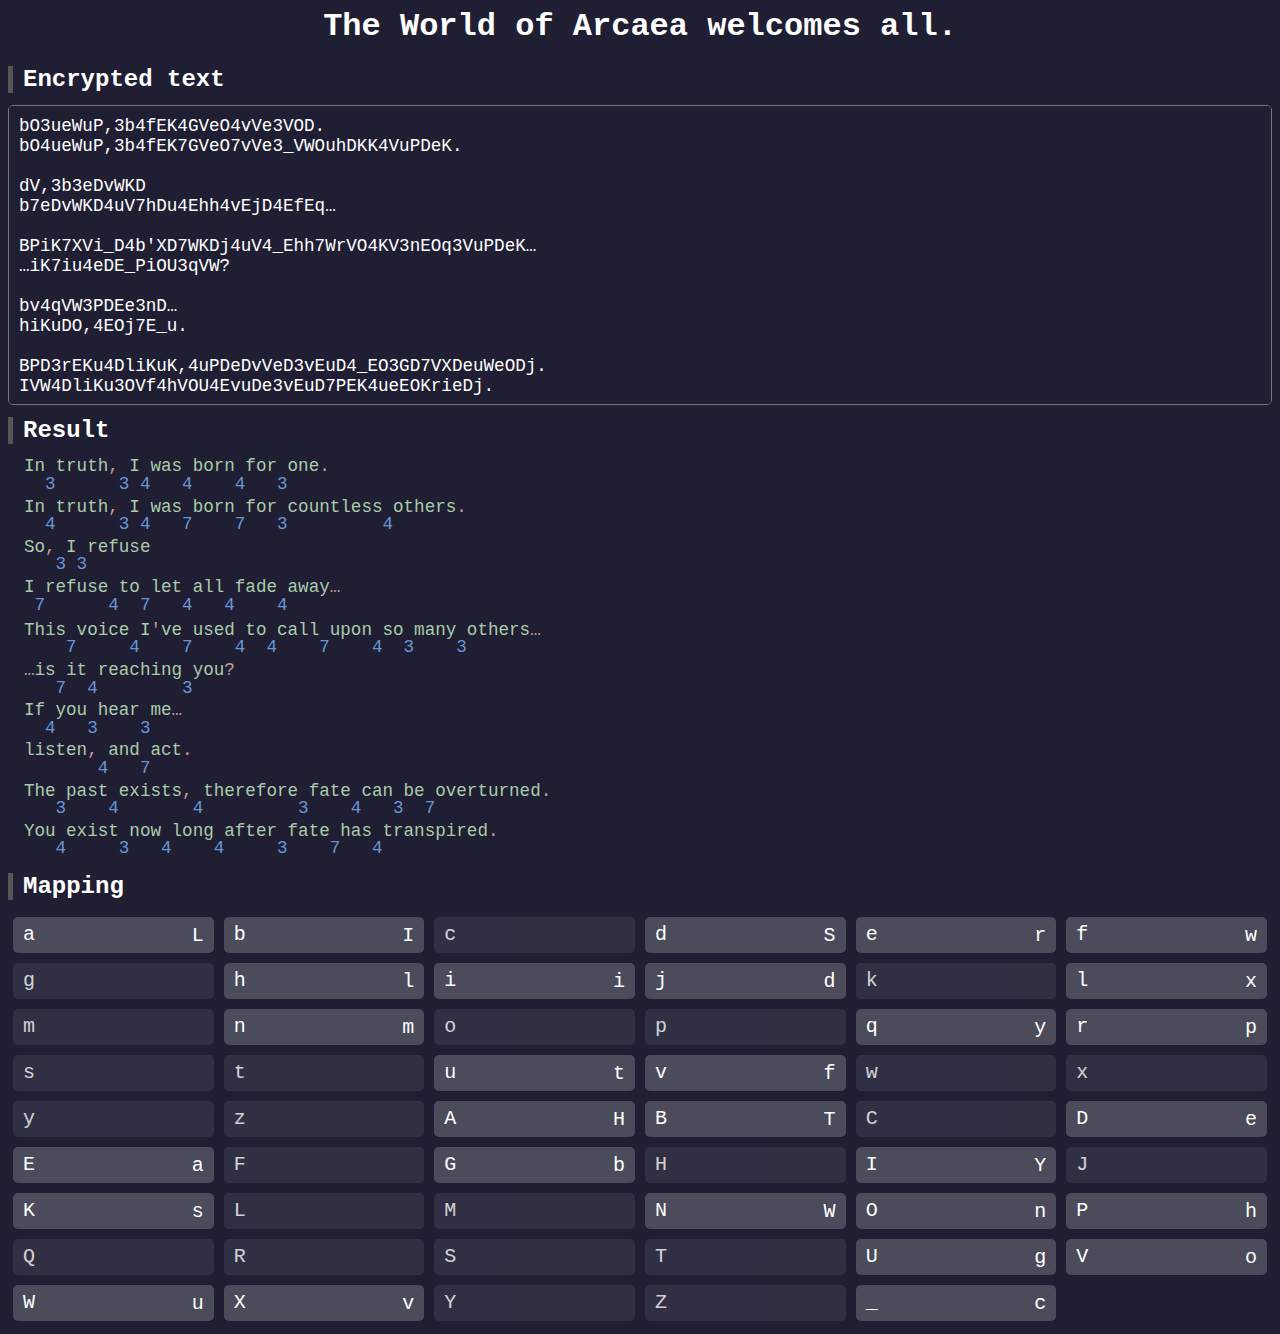
==== index.html @ c0f3c6b8 "Add files via upload" ====
<html>
  <head>
    <link rel="stylesheet" type="text/css" href="index.css">
    <title>The World of Arcaea welcomes all.</title>
  </head>
  <body>
    <div style='text-align: center;'>
      <h1>The World of Arcaea welcomes all.</h1>
    </div>
    <div class='quote'>
      Encrypted text
    </div>
    <textarea spellcheck="false" autocapitalize="off" autocomplete="off" autocorrect="off" class='mono' style='height: 300px'>bO3ueWuP,3b4fEK4GVeO4vVe3VOD.
bO4ueWuP,3b4fEK7GVeO7vVe3_VWOuhDKK4VuPDeK.

dV,3b3eDvWKD
b7eDvWKD4uV7hDu4Ehh4vEjD4EfEq…

BPiK7XVi_D4b'XD7WKDj4uV4_Ehh7WrVO4KV3nEOq3VuPDeK… 
…iK7iu4eDE_PiOU3qVW?

bv4qVW3PDEe3nD…
hiKuDO,4EOj7E_u.

BPD3rEKu4DliKuK,4uPDeDvVeD3vEuD4_EO3GD7VXDeuWeODj.
IVW4DliKu3OVf4hVOU4EvuDe3vEuD7PEK4ueEOKrieDj.</textarea>
    <div class='quote'>
      Result
    </div>
    <div class='box'>
      <div class='result mono'>
        
      </div>
    </div>
    <div class='quote'>
      Mapping
    </div>
    <div class='map mono'>
    </div>
    <script type="text/javascript" src="index.js" ></script>
  </body>
</html>
---- index.css ----
* {
  font-family: Consolas, Monaco, Lucida Console, Liberation Mono, DejaVu Sans Mono, Bitstream Vera Sans Mono, Courier New, monospace;
}

body {
  background: #1f1e33;
  color: white;
}

.mono, .mono * {
  font-family: Consolas, Monaco, Lucida Console, Liberation Mono, DejaVu Sans Mono, Bitstream Vera Sans Mono, Courier New, monospace;
}

.quote {
  box-sizing: border-box;
  border-left: 5px solid #555;
  padding-left: 10px;
  font-size: 1.5em;
  margin: 0.5em 0;
  font-weight: bold;
}

textarea {
  width: 100%;
  min-height: 1em;
  max-height: 300px;
  background: inherit;
  border: 1px solid #777;
  color: inherit;
  padding: 10px;
  resize: none;
  border-radius: 5px;
  font-size: 1.1em;
}

.box {
  overflow-x: scroll;
  overflow-y: hidden;
  min-width: 100%;
  max-width: 100%;
}

.result {
  min-width: 100%;
  box-sizing: border-box;
  padding-left: 15px;
}

.result > div {
  white-space: nowrap;
}

.result span {
  display: inline-block;
  font-size: 1.1em;
  height: 1em;
  width: 0.5em;
  margin: 0 0.05em;
}

span.match {
  color: #aca;
}

span.wrong {
  color: #c99;
}

span.unknown {
  color: #999;
}

span.number {
  color: #7db8ffcc;
}

.map {
  display: flex;
  align-content: flex-start;
  flex-flow: row wrap;
}

.map .item {
  height: 36px;
  padding: 8px 10px;
  box-sizing: border-box;
  margin: 5px;
  border-radius: 5px;
  background: rgba(255, 255, 255, 0.2);
  flex: 0 0 var(--item-percent);
  font-size: 20px;
  line-height: 20px;
  position: relative;
  transition: background 0.2s;
}

.item.blank {
  opacity: 0.8;
  background: rgba(255, 255, 255, 0.1);
}

.item.warn {
  background: rgb(255 203 102 / 50%);
}

.item.changed {
  background: rgb(96 255 54 / 40%);
}

.item input {
  position: absolute;
  right: 10px;
  top: 7px;
  background: transparent;
  width: 1em;
  text-align: right;
  font-size: inherit;
  color: white;
  border: 0;
  padding: 0;
}


::-webkit-scrollbar{
  width: 8px;
  height: 8px;
}
::-webkit-scrollbar-thumb{
  border-radius: 4px;
}
::-webkit-scrollbar-corner{
  display: none;
}
::-webkit-scrollbar{
  transition: 0.3s;
}

*::-webkit-scrollbar:hover{
  background-color: #333;
}
*::-webkit-scrollbar-thumb{
  background-color: #555;
}
* {
  scrollbar-color: #555 #333;
  scrollbar-width: thin;
}
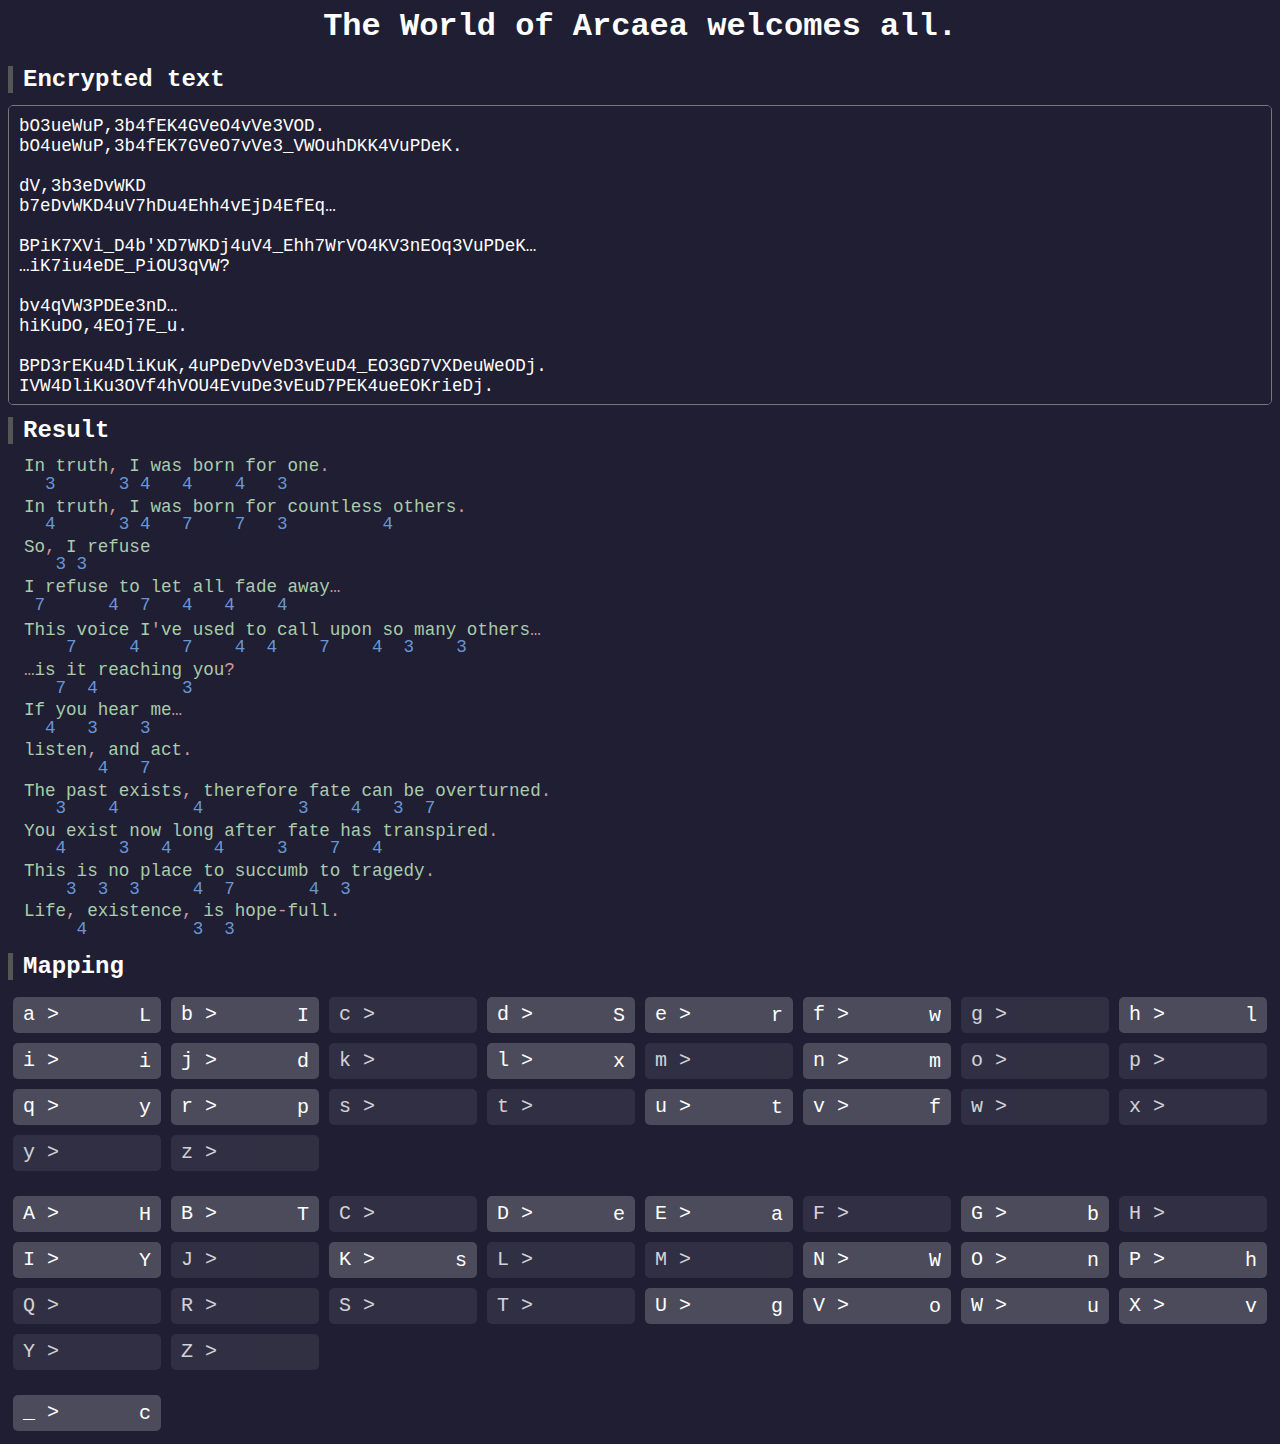
==== commit 63f55382: "Add files via upload" ====
--- a/index.html
+++ b/index.html
@@ -23,7 +23,10 @@
 hiKuDO,4EOj7E_u.
 
 BPD3rEKu4DliKuK,4uPDeDvVeD3vEuD4_EO3GD7VXDeuWeODj.
-IVW4DliKu3OVf4hVOU4EvuDe3vEuD7PEK4ueEOKrieDj.</textarea>
+IVW4DliKu3OVf4hVOU4EvuDe3vEuD7PEK4ueEOKrieDj.
+
+BPiK3iK3OV3rhE_D4uV7KW__WnG4uV3ueEUDjq.
+aivD,4DliKuDO_D,3iK3PVrD-vWhh.</textarea>
     <div class='quote'>
       Result
     </div>
--- a/index.css
+++ b/index.css
@@ -74,7 +74,7 @@
   color: #7db8ffcc;
 }
 
-.map {
+.map > div {
   display: flex;
   align-content: flex-start;
   flex-flow: row wrap;
@@ -115,7 +115,7 @@
   width: 1em;
   text-align: right;
   font-size: inherit;
-  color: white;
+  color: inherit;
   border: 0;
   padding: 0;
 }
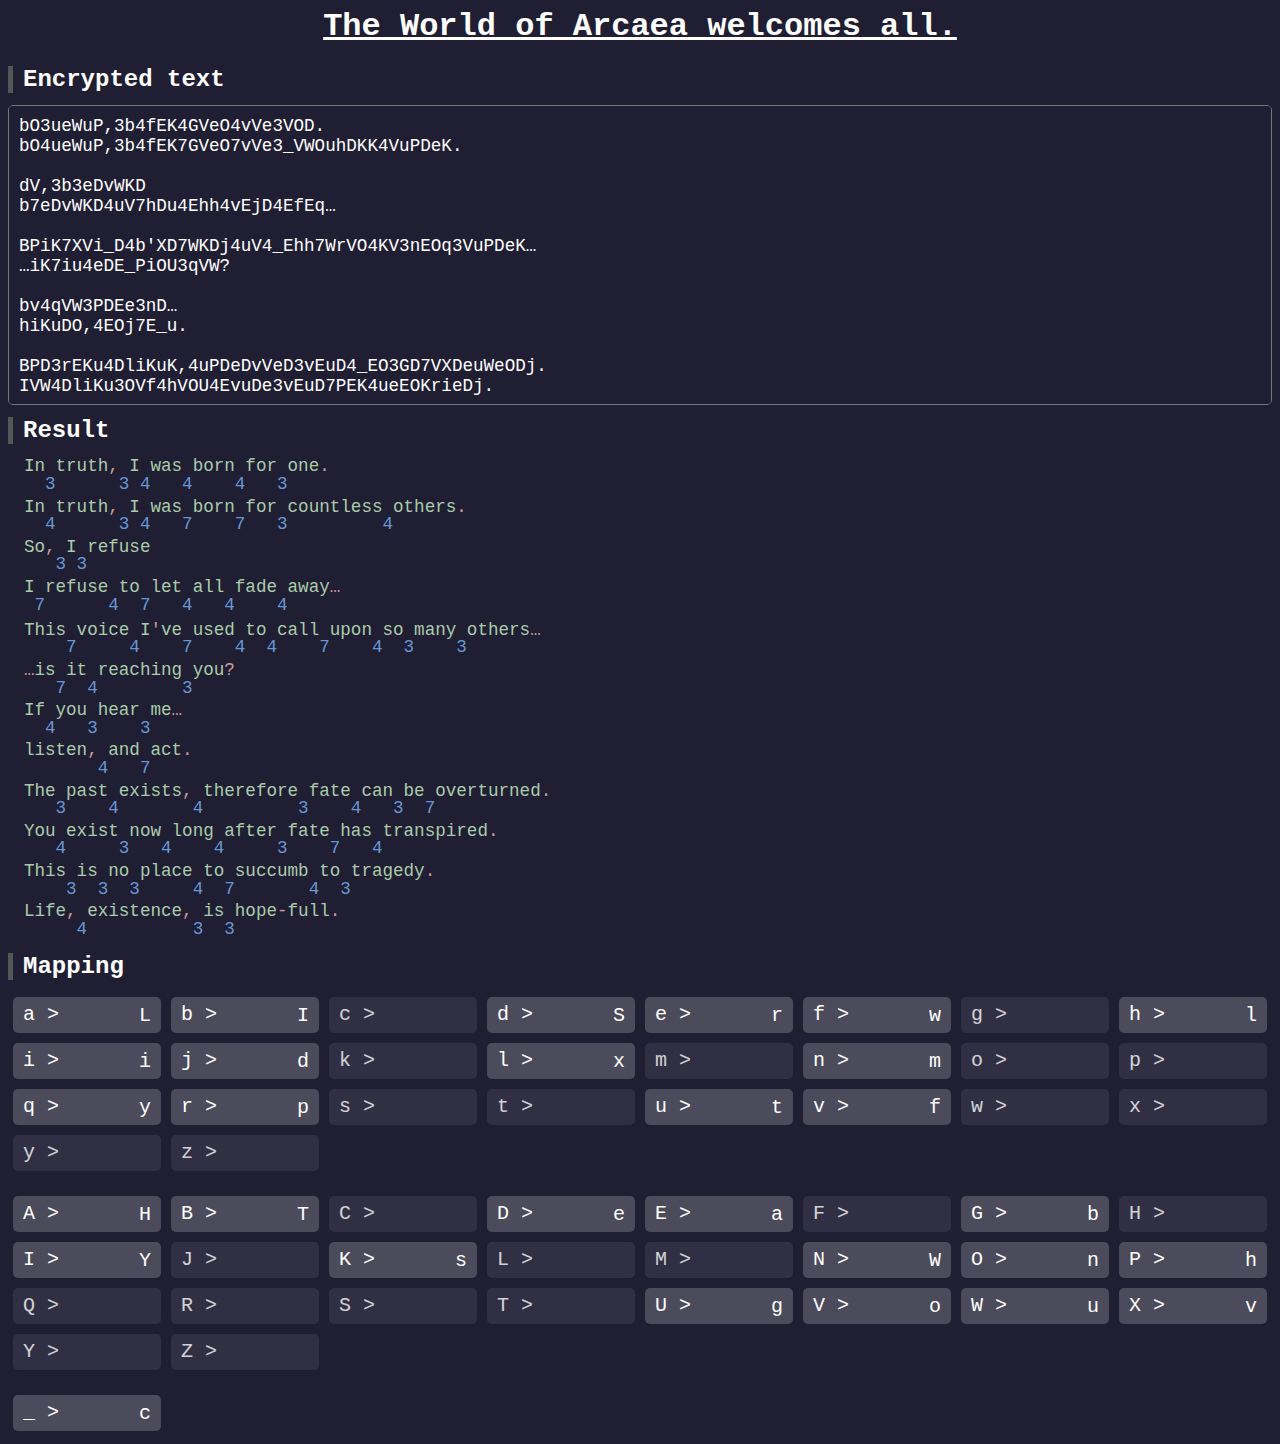
==== commit 3e4b1b36: "Add files via upload" ====
--- a/index.html
+++ b/index.html
@@ -5,7 +5,7 @@
   </head>
   <body>
     <div style='text-align: center;'>
-      <h1>The World of Arcaea welcomes all.</h1>
+      <h1><a href='https://tiger2005.github.io/arcaea-arg/encrypt' style="color: white">The World of Arcaea welcomes all.</a></h1>
     </div>
     <div class='quote'>
       Encrypted text
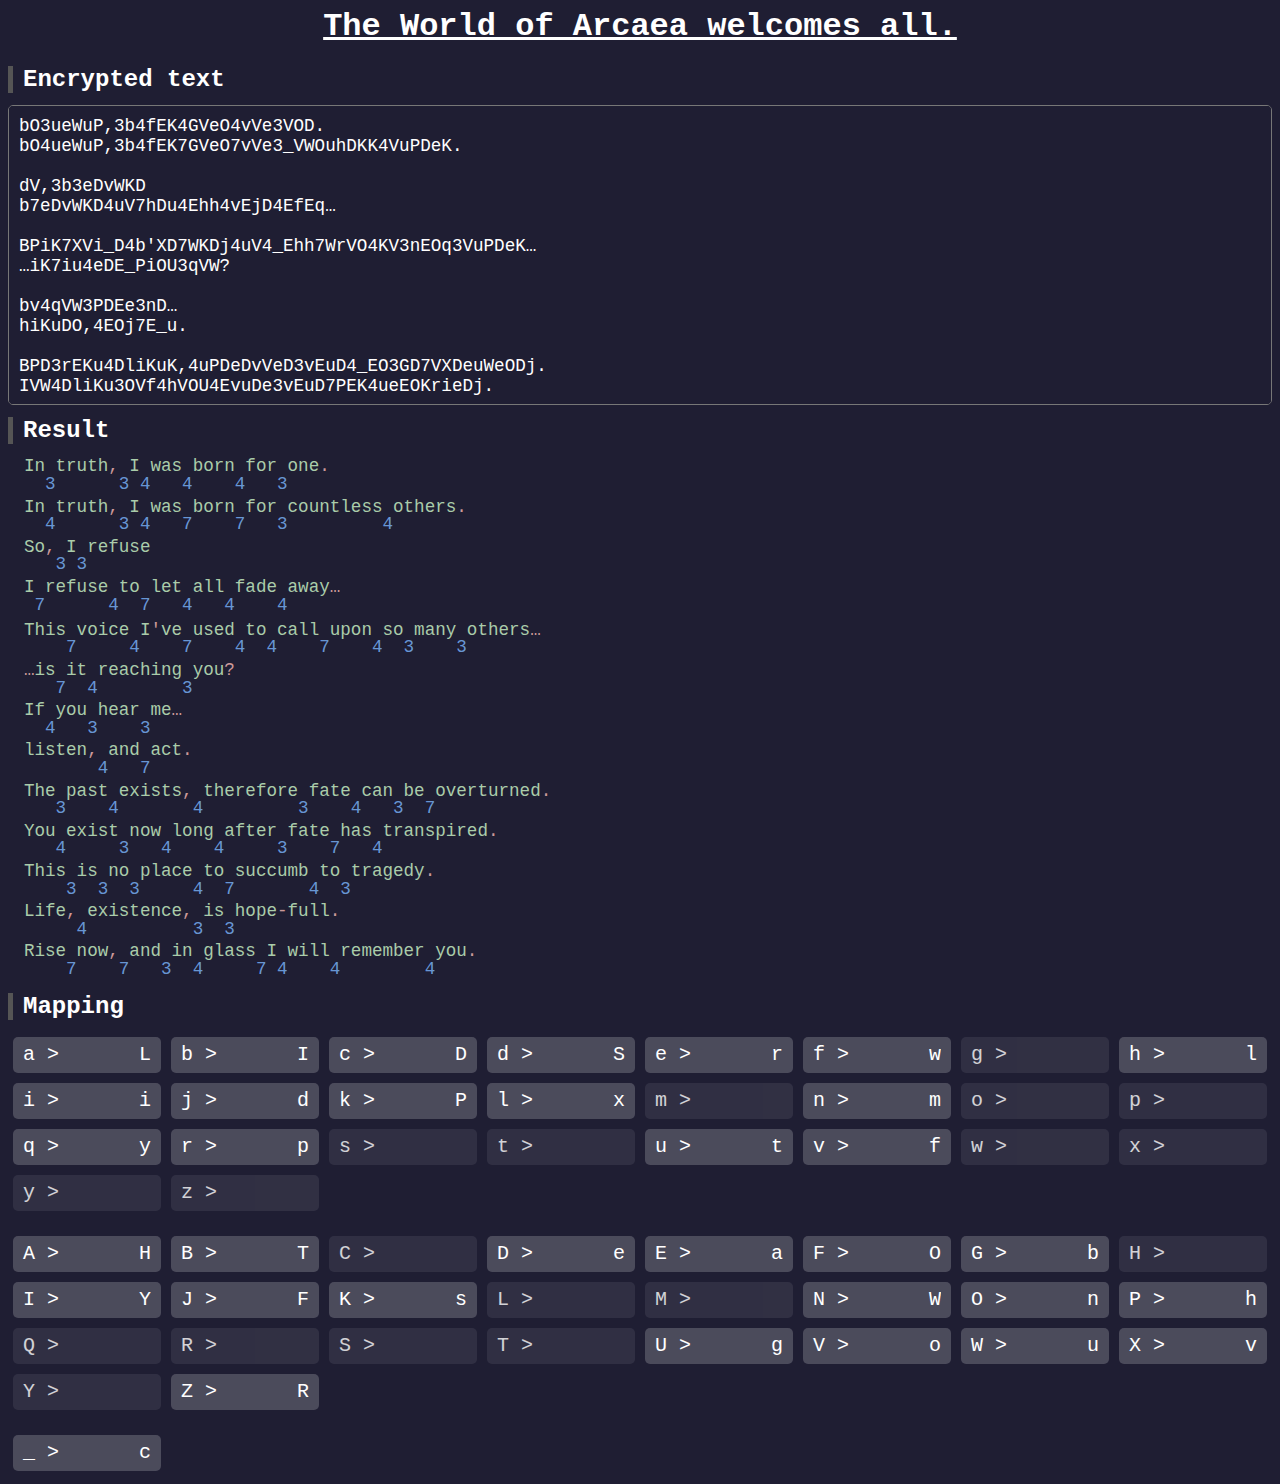
==== commit a569da47: "Add files via upload" ====
--- a/index.html
+++ b/index.html
@@ -26,7 +26,9 @@
 IVW4DliKu3OVf4hVOU4EvuDe3vEuD7PEK4ueEOKrieDj.
 
 BPiK3iK3OV3rhE_D4uV7KW__WnG4uV3ueEUDjq.
-aivD,4DliKuDO_D,3iK3PVrD-vWhh.</textarea>
+aivD,4DliKuDO_D,3iK3PVrD-vWhh.
+
+ZiKD7OVf,7EOj3iO4UhEKK7b4fihh4eDnDnGDe4qVW.</textarea>
     <div class='quote'>
       Result
     </div>
--- a/index.css
+++ b/index.css
@@ -110,7 +110,7 @@
 .item input {
   position: absolute;
   right: 10px;
-  top: 7px;
+  top: 6px;
   background: transparent;
   width: 1em;
   text-align: right;
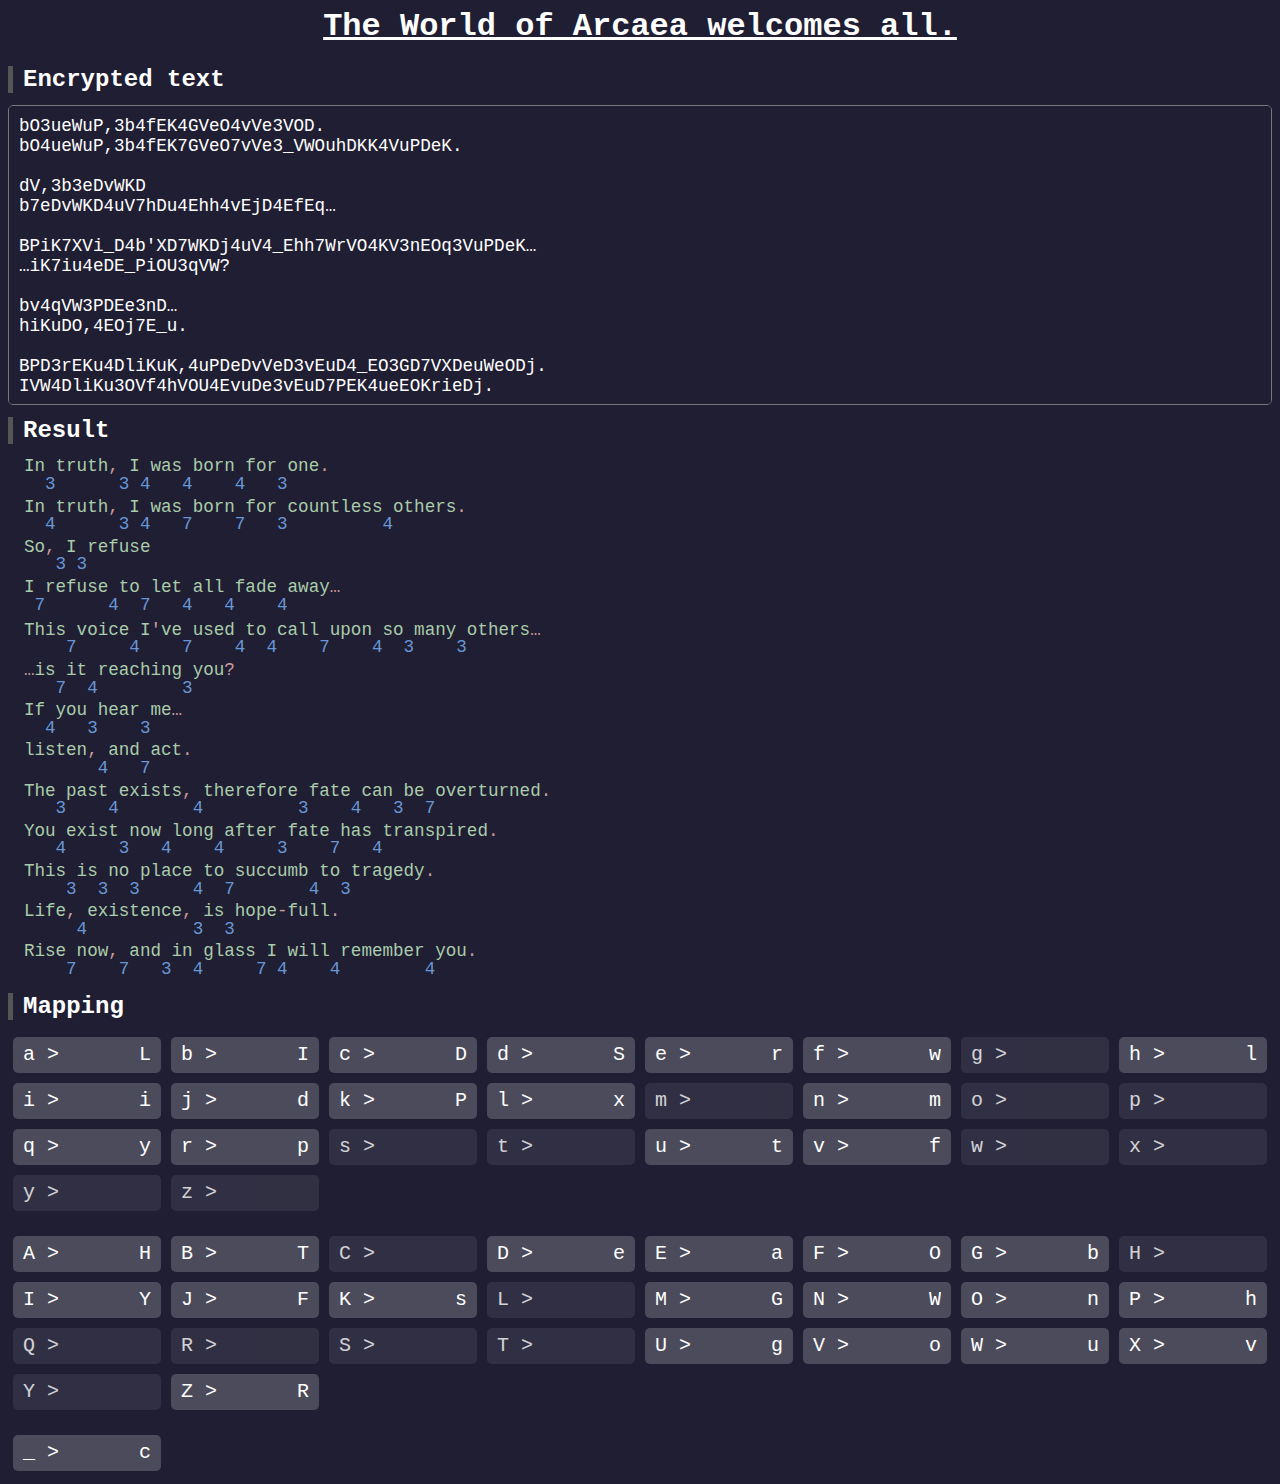
==== commit f52c154e: "Add files via upload" ====
--- a/index.html
+++ b/index.html
@@ -42,6 +42,11 @@
     </div>
     <div class='map mono'>
     </div>
+    <div class='view center'>
+      <div class='final'>
+        
+      </div>
+    </div>
     <script type="text/javascript" src="index.js" ></script>
   </body>
 </html>--- a/index.css
+++ b/index.css
@@ -120,7 +120,6 @@
   padding: 0;
 }
 
-
 ::-webkit-scrollbar{
   width: 8px;
   height: 8px;
